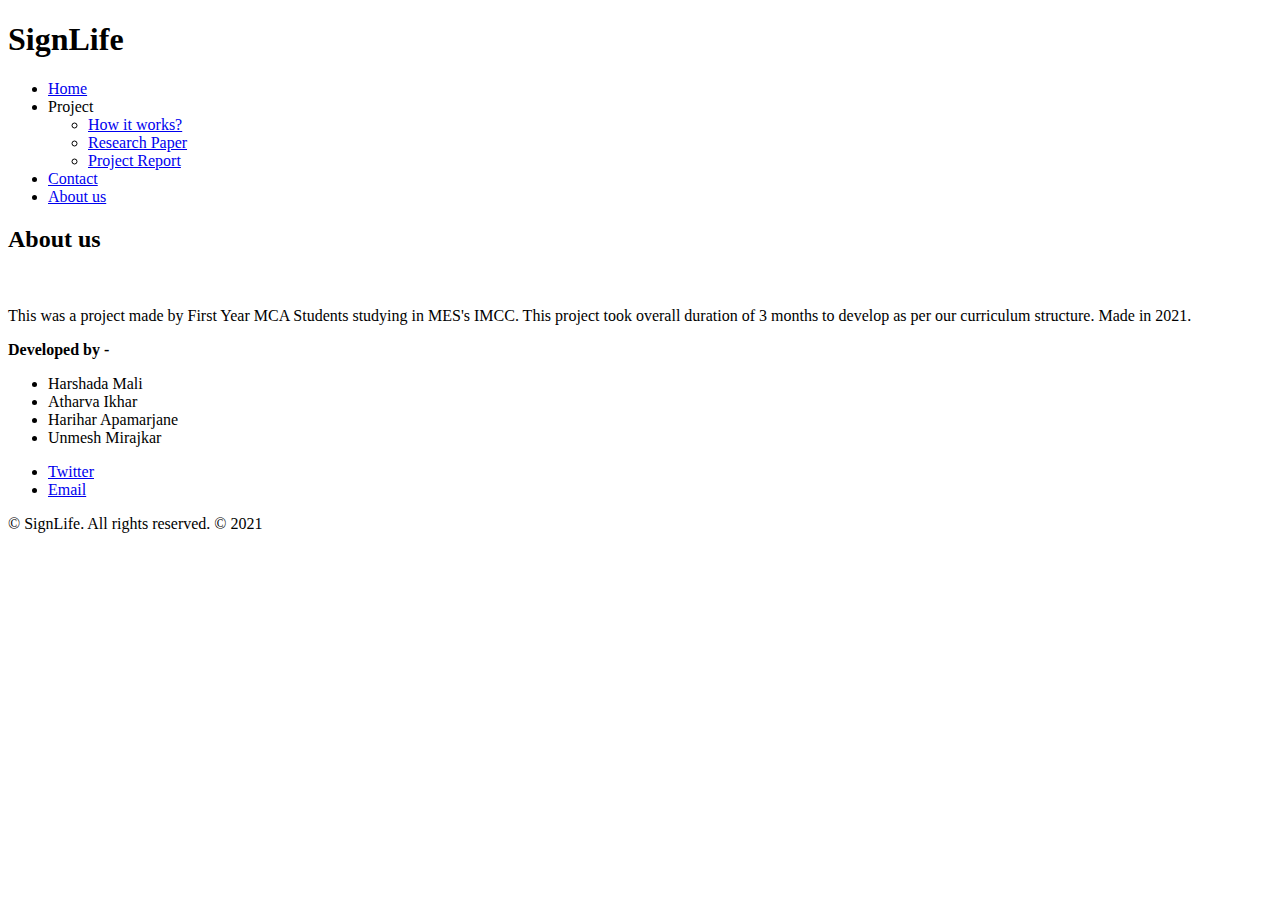
==== about.html @ 0a0d3c33 "Add files via upload" ====
<!DOCTYPE HTML>
<!--
	Folio by Pixelarity
	pixelarity.com @pixelarity
	License: pixelarity.com/license
-->
<html>
	<head>
		<title> </title>
		<meta http-equiv="content-type" content="text/html; charset=utf-8" />
		<meta name="description" content="" />
		<meta name="keywords" content="" />
		<!--[if lte IE 8]><script src="css/ie/html5shiv.js"></script><![endif]-->
		<script src="js/jquery.min.js"></script>
		<script src="js/jquery.dropotron.min.js"></script>
		<script src="js/jquery.slidertron.min.js"></script>
		<script src="js/jquery.poptrox.min.js"></script>
		<script src="js/skel.min.js"></script>
		<script src="js/skel-layers.min.js"></script>
		<script src="js/init.js"></script>
		<noscript>
			<link rel="stylesheet" href="css/skel.css" />
			<link rel="stylesheet" href="css/style.css" />
			<link rel="stylesheet" href="css/style-desktop.css" />
		</noscript>
		<!--[if lte IE 9]><link rel="stylesheet" href="css/ie/v9.css" /><![endif]-->
		<!--[if lte IE 8]><link rel="stylesheet" href="css/ie/v8.css" /><![endif]-->
	</head>
	<body class="generic">

		<!-- Page Wrapper -->
			<div id="wrapper">

				<!-- Header Wrapper -->
					<div id="header-wrapper">
								
						<!-- Header -->
							<div id="header" class="container">
								
								<!-- Logo -->
                                <div id="logo">
                                    <h1><span>Sign</span>Life</h1>
                                </div>
								
								<!-- Nav -->
                                <nav id="nav">
                                    <ul>
                                        <li><a href="index.html">Home</a></li>
                                        <li>
                                            <span>Project</span>
                                            <ul>
                                                <li><a href="coming-soon.html">How it works?</a></li>
												<li><a href="coming-soon.html">Research Paper</a></li>
												<li><a href="coming-soon.html">Project Report</a></li>
                                            </ul>
                                        </li>
                                        <li><a href="contact.html">Contact</a></li>
                                        <li class="active"><a href="about.html">About us</a></li>
                                    </ul>
                                </nav>
							</div>
					</div>
					
				<!-- Main Wrapper -->
					<div id="main-wrapper">
		
						<!-- Main -->
							<div id="main" class="container">
								<div class="row">
								
									<!-- Content -->
										<div id="content" class="12u">
											<header>
												<h2>About us</h2>
											</header>
											<div class="image-shadow"><a href="#" class="image image-full"><img src="images/about-us.png" alt=""></a></div>
											<p>This was a project made by First Year MCA Students studying in MES's IMCC. This project took overall duration of 3 months to develop as per our curriculum structure. Made in 2021.</p>
                                            
                                            <p><b>Developed by -</b></p>
                                            <ul>
                                                <li>Harshada Mali</li>
                                                <li>Atharva Ikhar</li>
                                                <li>Harihar Apamarjane</li>
                                                <li>Unmesh Mirajkar</li>
                                            </ul>
										</div>
										
								</div>
							</div>
		
					</div>
		
				<!-- Footer Wrapper -->
                <div id="footer-wrapper" class="container">
		
                    <!-- Footer -->
                        <div id="footer">
                            <ul class="contact">
                                <li><a href="#" class="fa fa-github"><span>Twitter</span></a></li>
                                <li><a href="mailto:atharva464@gmail.com" class="fa fa-envelope"><span>Email</span></a></li>
                            </ul>
                        </div>
    
                    <!-- Copyright -->
                        <div id="copyright">
                            <span>&copy; SignLife. All rights reserved. &copy; 2021</span>
                        </div>
                </div>
			
			</div>
			
	</body>
</html>
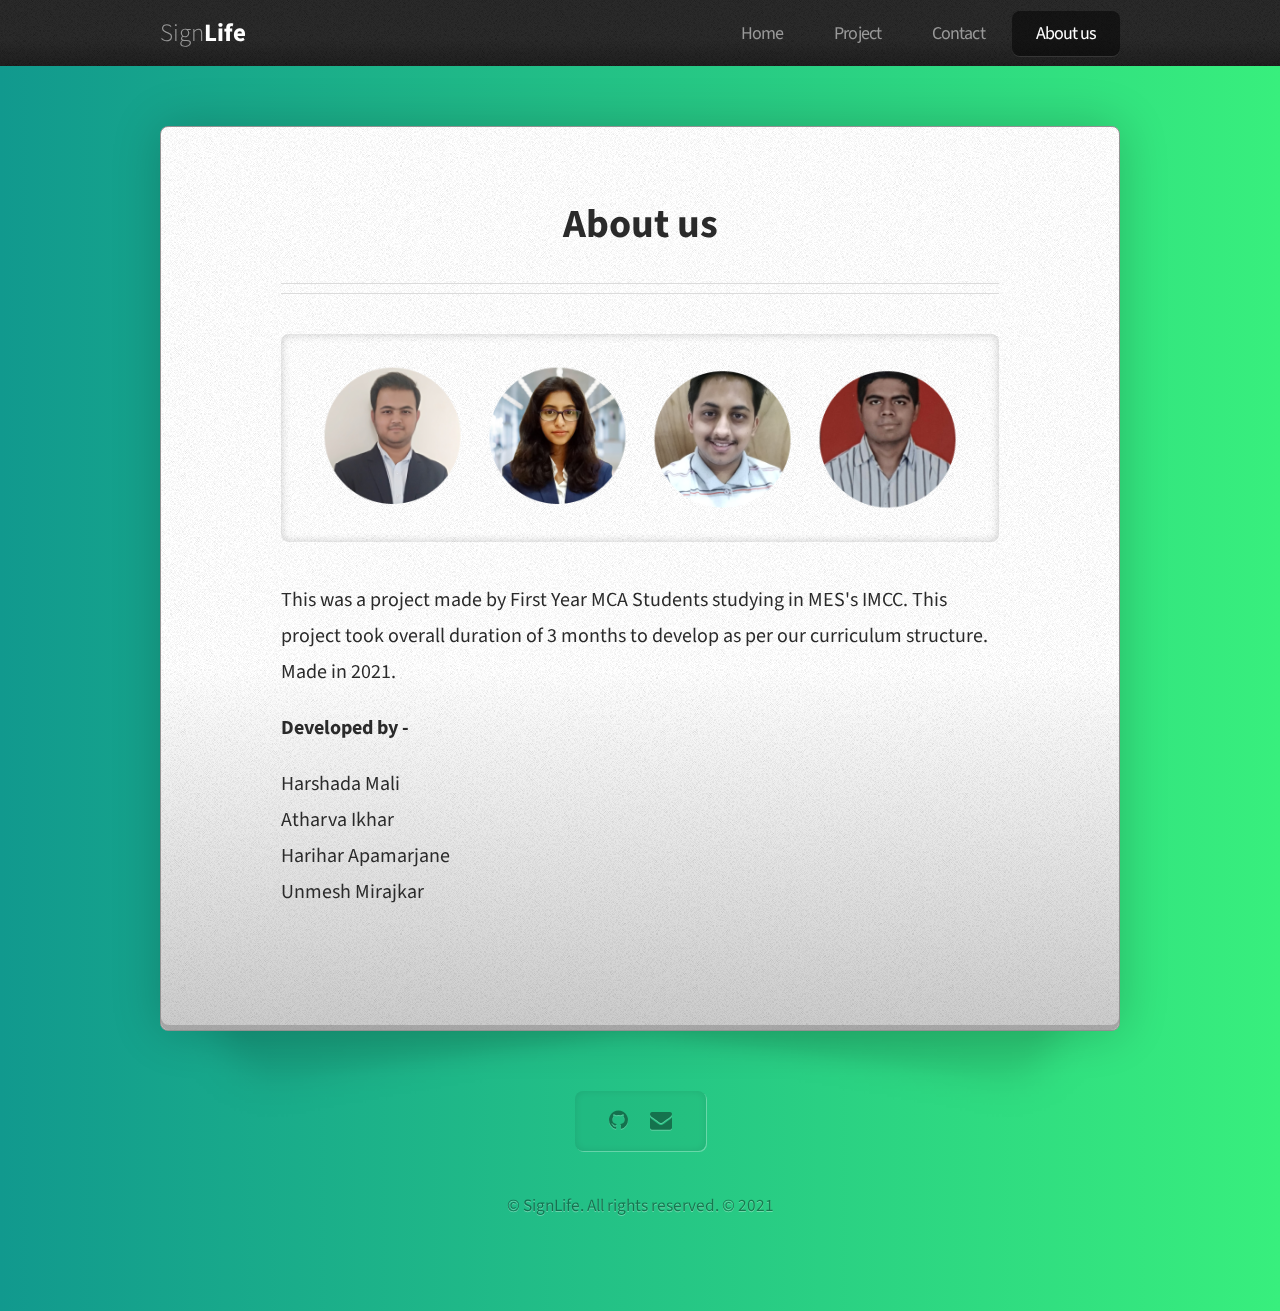
==== commit a0649ab6: "Update about.html" ====
--- a/about.html
+++ b/about.html
@@ -50,7 +50,7 @@
                                             <span>Project</span>
                                             <ul>
                                                 <li><a href="coming-soon.html">How it works?</a></li>
-												<li><a href="coming-soon.html">Research Paper</a></li>
+												<li><a href="https://arxiv.org/pdf/1704.04861.pdf">Research Paper</a></li>
 												<li><a href="coming-soon.html">Project Report</a></li>
                                             </ul>
                                         </li>
@@ -110,4 +110,4 @@
 			</div>
 			
 	</body>
-</html>+</html>
--- a/css/skel.css
+++ b/css/skel.css
@@ -0,0 +1,247 @@
+/* Resets (http://meyerweb.com/eric/tools/css/reset/ | v2.0 | 20110126 | License: none (public domain)) */
+
+	html,body,div,span,applet,object,iframe,h1,h2,h3,h4,h5,h6,p,blockquote,pre,a,abbr,acronym,address,big,cite,code,del,dfn,em,img,ins,kbd,q,s,samp,small,strike,strong,sub,sup,tt,var,b,u,i,center,dl,dt,dd,ol,ul,li,fieldset,form,label,legend,table,caption,tbody,tfoot,thead,tr,th,td,article,aside,canvas,details,embed,figure,figcaption,footer,header,hgroup,menu,nav,output,ruby,section,summary,time,mark,audio,video{margin:0;padding:0;border:0;font-size:100%;font:inherit;vertical-align:baseline;}article,aside,details,figcaption,figure,footer,header,hgroup,menu,nav,section{display:block;}body{line-height:1;}ol,ul{list-style:none;}blockquote,q{quotes:none;}blockquote:before,blockquote:after,q:before,q:after{content:'';content:none;}table{border-collapse:collapse;border-spacing:0;}body{-webkit-text-size-adjust:none}
+
+/* Box Model */
+
+	*, *:before, *:after {
+		-moz-box-sizing: border-box;
+		-webkit-box-sizing: border-box;
+		box-sizing: border-box;
+	}
+
+/* Container */
+
+	.container {
+		margin-left: auto;
+		margin-right: auto;
+		
+		/* width: (containers) */
+		width: 1200px;
+	}
+
+	/* Modifiers */
+
+		/* 125% */
+			.container.\31 25\25 {
+				width: 100%;
+				
+				/* max-width: (containers * 1.25) */
+				max-width: 1500px;
+
+				/* min-width: (containers) */
+				min-width: 1200px;
+			}
+
+		/* 75% */
+			.container.\37 5\25 {
+				
+				/* width: (containers * 0.75) */
+				width: 900px;
+
+			}
+
+		/* 50% */
+			.container.\35 0\25 {
+				
+				/* width: (containers * 0.50) */
+				width: 600px;
+
+			}
+
+		/* 25% */
+			.container.\32 5\25 {
+				
+				/* width: (containers * 0.25) */
+				width: 300px;
+
+			}
+
+/* Grid */
+
+	.row {
+		border-bottom: solid 1px transparent;
+	}
+
+	.row > * {
+		float: left;
+	}
+	
+	.row:after, .row:before {
+		content: '';
+		display: block;
+		clear: both;
+		height: 0;
+	}
+	
+	.row.uniform > * > :first-child {
+		margin-top: 0;
+	}
+	
+	.row.uniform > * > :last-child {
+		margin-bottom: 0;
+	}
+
+	/* Gutters */
+
+		/* Normal */
+		
+			.row > * {
+				/* padding: (gutters.horizontal) 0 0 (gutters.vertical) */
+				padding: 40px 0 0 40px;
+			}
+
+			.row {
+				/* margin: -(gutters.horizontal) 0 -1px -(gutters.vertical) */
+				margin: -40px 0 -1px -40px;
+			}
+			
+			.row.uniform > * {
+				/* padding: (gutters.vertical) 0 0 (gutters.vertical) */
+				padding: 40px 0 0 40px;
+			}
+
+			.row.uniform {
+				/* margin: -(gutters.vertical) 0 -1px -(gutters.vertical) */
+				margin: -40px 0 -1px -40px;
+			}
+			
+		/* 200% */
+		
+			.row.\32 00\25 > * {
+				/* padding: (gutters.horizontal) 0 0 (gutters.vertical) */
+				padding: 80px 0 0 80px;
+			}
+
+			.row.\32 00\25 {
+				/* margin: -(gutters.horizontal) 0 -1px -(gutters.vertical) */
+				margin: -80px 0 -1px -80px;
+			}
+
+			.row.uniform.\32 00\25 > * {
+				/* padding: (gutters.vertical) 0 0 (gutters.vertical) */
+				padding: 80px 0 0 80px;
+			}
+
+			.row.uniform.\32 00\25 {
+				/* margin: -(gutters.vertical) 0 -1px -(gutters.vertical) */
+				margin: -80px 0 -1px -80px;
+			}
+
+		/* 150% */
+		
+			.row.\31 50\25 > * {
+				/* padding: (gutters.horizontal) 0 0 (gutters.vertical) */
+				padding: 60px 0 0 60px;
+			}
+
+			.row.\31 50\25 {
+				/* margin: -(gutters.horizontal) 0 -1px -(gutters.vertical) */
+				margin: -60px 0 -1px -60px;
+			}
+
+			.row.uniform.\31 50\25 > * {
+				/* padding: (gutters.vertical) 0 0 (gutters.vertical) */
+				padding: 60px 0 0 60px;
+			}
+
+			.row.uniform.\31 50\25 {
+				/* margin: -(gutters.vertical) 0 -1px -(gutters.vertical) */
+				margin: -60px 0 -1px -60px;
+			}
+
+		/* 50% */
+		
+			.row.\35 0\25 > * {
+				/* padding: (gutters.horizontal) 0 0 (gutters.vertical) */
+				padding: 20px 0 0 20px;
+			}
+
+			.row.\35 0\25 {
+				/* margin: -(gutters.horizontal) 0 -1px -(gutters.vertical) */
+				margin: -20px 0 -1px -20px;
+			}
+
+			.row.uniform.\35 0\25 > * {
+				/* padding: (gutters.vertical) 0 0 (gutters.vertical) */
+				padding: 20px 0 0 20px;
+			}
+
+			.row.uniform.\35 0\25 {
+				/* margin: -(gutters.vertical) 0 -1px -(gutters.vertical) */
+				margin: -20px 0 -1px -20px;
+			}
+
+		/* 25% */
+		
+			.row.\32 5\25 > * {
+				/* padding: (gutters.horizontal) 0 0 (gutters.vertical) */
+				padding: 10px 0 0 10px;
+			}
+
+			.row.\32 5\25 {
+				/* margin: -(gutters.horizontal) 0 -1px -(gutters.vertical) */
+				margin: -10px 0 -1px -10px;
+			}
+
+			.row.uniform.\32 5\25 > * {
+				/* padding: (gutters.vertical) 0 0 (gutters.vertical) */
+				padding: 10px 0 0 10px;
+			}
+
+			.row.uniform.\32 5\25 {
+				/* margin: -(gutters.vertical) 0 -1px -(gutters.vertical) */
+				margin: -10px 0 -1px -10px;
+			}
+
+		/* 0% */
+		
+			.row.\30 \25 > * {
+				padding: 0;
+			}
+
+			.row.\30 \25 {
+				margin: 0 0 -1px 0;
+			}
+
+	/* Cells */
+
+		.\31 2u, .\31 2u\24, .\31 2u\28 1\29, .\31 2u\24\28 1\29 { width: 100%; clear: none; }
+		.\31 1u, .\31 1u\24, .\31 1u\28 1\29, .\31 1u\24\28 1\29 { width: 91.6666666667%; clear: none; }
+		.\31 0u, .\31 0u\24, .\31 0u\28 1\29, .\31 0u\24\28 1\29 { width: 83.3333333333%; clear: none; }
+		.\39 u, .\39 u\24, .\39 u\28 1\29, .\39 u\24\28 1\29 { width: 75%; clear: none; }
+		.\38 u, .\38 u\24, .\38 u\28 1\29, .\38 u\24\28 1\29 { width: 66.6666666667%; clear: none; }
+		.\37 u, .\37 u\24, .\37 u\28 1\29, .\37 u\24\28 1\29 { width: 58.3333333333%; clear: none; }
+		.\36 u, .\36 u\24, .\36 u\28 1\29, .\36 u\24\28 1\29 { width: 50%; clear: none; }
+		.\35 u, .\35 u\24, .\35 u\28 1\29, .\35 u\24\28 1\29 { width: 41.6666666667%; clear: none; }
+		.\34 u, .\34 u\24, .\34 u\28 1\29, .\34 u\24\28 1\29 { width: 33.3333333333%; clear: none; }
+		.\33 u, .\33 u\24, .\33 u\28 1\29, .\33 u\24\28 1\29 { width: 25%; clear: none; }
+		.\32 u, .\32 u\24, .\32 u\28 1\29, .\32 u\24\28 1\29 { width: 16.6666666667%; clear: none; }
+		.\31 u, .\31 u\24, .\31 u\28 1\29, .\31 u\24\28 1\29 { width: 8.3333333333%; clear: none; }
+
+		.\31 2u\24 + *, .\31 2u\24\28 1\29 + *,
+		.\31 1u\24 + *, .\31 1u\24\28 1\29 + *,
+		.\31 0u\24 + *, .\31 0u\24\28 1\29 + *,
+		.\39 u\24 + *, .\39 u\24\28 1\29 + *,
+		.\38 u\24 + *, .\38 u\24\28 1\29 + *,
+		.\37 u\24 + *, .\37 u\24\28 1\29 + *,
+		.\36 u\24 + *, .\36 u\24\28 1\29 + *,
+		.\35 u\24 + *, .\35 u\24\28 1\29 + *,
+		.\34 u\24 + *, .\34 u\24\28 1\29 + *,
+		.\33 u\24 + *, .\33 u\24\28 1\29 + *,
+		.\32 u\24 + *, .\32 u\24\28 1\29 + *,
+		.\31 u\24  + *,  .\31 u\24\28 1\29 + * {
+			clear: left;
+		}
+			
+		.\-11u { margin-left: 91.6666666667% }
+		.\-10u { margin-left: 83.3333333333% }
+		.\-9u { margin-left: 75% }
+		.\-8u { margin-left: 66.6666666667% }
+		.\-7u { margin-left: 58.3333333333% }
+		.\-6u { margin-left: 50% }
+		.\-5u { margin-left: 41.6666666667% }
+		.\-4u { margin-left: 33.3333333333% }
+		.\-3u { margin-left: 25% }
+		.\-2u { margin-left: 16.6666666667% }
+		.\-1u { margin-left: 8.3333333333% }--- a/css/style.css
+++ b/css/style.css
@@ -0,0 +1,640 @@
+@charset 'UTF-8';
+@import url('http://fonts.googleapis.com/css?family=Source+Sans+Pro:300,400,700,900');
+@import url('font-awesome.min.css');
+
+/*
+	Folio by Pixelarity
+	pixelarity.com @pixelarity
+	License: pixelarity.com/license
+*/
+
+/*********************************************************************************/
+/* Basic                                                                         */
+/*********************************************************************************/
+
+	body
+	{
+		background: linear-gradient(to right, #11998e, #38ef7d);
+	}
+
+	body,input,textarea,select
+	{
+		font-family: 'Source Sans Pro', sans-serif;
+		font-weight: 400;
+		color: #2a2a2a;
+	}
+
+	h1,h2,h3,h4,h5,h6
+	{
+		font-weight: 700;
+	}
+	
+		h1 a, h2 a, h3 a, h4 a, h5 a, h6 a
+		{
+			color: inherit;
+			text-decoration: none;
+		}
+
+	a
+	{
+		color: #28adc9;
+	}
+
+	strong, b
+	{
+		font-weight: 700;
+	}
+	
+	em, i
+	{
+		font-style: italic;
+	}
+	
+	sub
+	{
+		position: relative;
+		top: 0.5em;
+		font-size: 0.8em;
+	}
+	
+	sup
+	{
+		position: relative;
+		top: -0.5em;
+		font-size: 0.8em;
+	}
+	
+	hr
+	{
+		border: 0;
+		border-top: solid 1px #ddd;
+	}
+	
+	blockquote
+	{
+		border-left: solid 0.5em #ddd;
+		padding: 1em 0 1em 2em;
+		font-style: italic;
+	}
+	
+	p, ul, ol, dl, table
+	{
+		margin-bottom: 1em;
+	}
+
+	br.clear
+	{
+		clear: both;
+	}
+
+	/* Sections/Articles */
+	
+		section,
+		article
+		{
+		}
+		
+		section > :last-child,
+		article > :last-child
+		{
+			margin-bottom: 0;
+		}
+
+		section:last-child,
+		article:last-child
+		{
+			margin-bottom: 0;
+		}
+
+	/* Images */
+
+		.image
+		{
+			display: inline-block;
+		}
+		
+			.image img
+			{
+				position: relative;
+				display: block;
+				width: 100%;
+				border-radius: 8px;
+				z-index: -2;
+			}
+
+			.image-full
+			{
+				display: block;
+				width: 100%;
+				margin: 0 0 2em 0;
+			}
+			
+			.image-left
+			{
+				float: left;
+				margin: 0 2em 2em 0;
+			}
+			
+			.image-centered
+			{
+				display: block;
+				margin: 0 0 2em 0;
+			}
+
+				.image-centered img
+				{
+					margin: 0 auto;
+					width: auto;
+				}
+				
+			.image-shadow
+			{
+				border-radius: 8px;
+				box-shadow: inset 0px 0px 10px rgba(0,0,0,0.2);
+			}
+
+	/* Lists */
+
+		ul.contact
+		{
+			display: inline-block;
+			padding: 0em 1.25em;
+			list-style: none;
+			background: rgba(0,0,0,0.03);
+			box-shadow: inset 0px 0px 10px 0px rgba(0,0,0,0.1), 1px 1px 0px 0px rgba(255,255,255,0.3);
+			border-radius: 8px;
+			cursor: default;
+		}
+		
+			ul.contact li
+			{
+				display: inline-block;
+				font-size: 1.1em;
+			}
+			
+			ul.contact li span
+			{
+				display: none;
+				margin: 0;
+				padding: 0;
+			}
+			
+			ul.contact li a
+			{
+				color: #ffffff;
+			}
+			
+			ul.contact li a:before
+			{
+				display: inline-block;
+				line-height: 60px;
+				border-radius: 30px;
+				text-align: center;
+				text-shadow: 0px 1px 0px rgba(255,255,255,.6);
+				color: #000;
+				opacity: 0.4;
+				width: 1.75em;
+				-moz-transition: opacity 0.35s ease-in-out;
+				-webkit-transition: opacity 0.35s ease-in-out;
+				-o-transition: opacity 0.35s ease-in-out;
+				-ms-transition: opacity 0.35s ease-in-out;
+				transition: opacity 0.35s ease-in-out;
+			}
+			
+				ul.contact li a:hover:before
+				{
+					opacity: 0.6;
+				}
+
+	/* Forms */
+
+		form
+		{
+		}
+		
+			form label
+			{
+				display: block;
+			}
+		
+			form .actions
+			{
+				padding-top: 0;
+			}
+		
+			form label
+			{
+				display: block;
+			}
+		
+			form input.text,
+			form select,
+			form textarea
+			{
+				-webkit-appearance: none;
+				display: block;
+				background: #f4f4f4;
+				border: solid 1px #cecece;
+				box-shadow: inset 0px 0px 4px rgba(0,0,0,0.1);
+				border-radius: 0.35em;
+				width: 100%;
+				padding: 0.50em 0.85em;
+				font-family: 'Source Sans Pro', sans-serif;
+				-moz-transition: background-color 0.25s ease-in-out;
+				-webkit-transition: background-color 0.25s ease-in-out;
+				-o-transition: background-color 0.25s ease-in-out;
+				-ms-transition: background-color 0.25s ease-in-out;
+				transition: background-color 0.25s ease-in-out;
+				outline: none;
+				line-height: 1.25em;
+			}
+
+				form input.text:focus,
+				form select:focus,
+				form textarea:focus
+				{
+					background: #fff;
+					box-shadow: inset 0px 0px 4px rgba(0,0,0,0.1), 0px 0px 2px 0px #48cde9;
+				}
+				
+				form textarea
+				{
+					min-height: 12em;
+				}
+
+				form .formerize-placeholder
+				{
+					color: #888888 !important;
+				}
+
+				form ::-webkit-input-placeholder
+				{
+					color: #888888 !important;
+				}
+
+				form :-moz-placeholder
+				{
+					color: #888888 !important;
+				}
+
+				form ::-moz-placeholder
+				{
+					color: #888888 !important;
+				}
+
+				form :-ms-input-placeholder
+				{
+					color: #888888 !important;
+				}
+
+				form ::-moz-focus-inner
+				{
+					border: 0;
+				}
+			
+	/* Tables */
+	
+		table
+		{
+			width: 100%;
+		}
+		
+			table.style1
+			{
+				width: 100%;
+			}
+			
+				table.style1 tbody tr:nth-child(2n+2)
+				{
+					background: #f4f4f4;
+				}
+				
+				table.style1 td
+				{
+					padding: 0.5em 1em 0.5em 1em;
+				}
+				
+				table.style1 th
+				{
+					text-align: left;
+					font-weight: 700;
+					padding: 0.5em 1em 0.5em 1em;
+				}
+			
+				table.style1 thead
+				{
+					background: #444;
+					color: #fff;
+				}
+				
+				table.style1 tfoot
+				{
+					background: #eee;
+				}
+				
+				table.style1 tbody
+				{
+				}
+
+	/* Buttons */
+		
+		.button
+		{
+			position: relative;
+			display: inline-block;
+			color: #fff;
+			text-decoration: none;
+			font-weight: 700;
+			border: 0;
+			outline: 0;
+			cursor: pointer;
+			border-radius: 8px;
+			text-shadow: -1px -1px 0.5px rgba(0,0,0,0.5);
+			overflow: hidden;
+			box-shadow: inset 0px 0px 0px 1px #1495b0, inset 0px 2px 1px 0px rgba(255,255,255,0.75), 0px 4px 0px 0px #0f7b92;
+			background: #38bdd9;
+			background-image: -moz-linear-gradient(top, rgba(56,189,217,0), #1194b0);
+			background-image: -webkit-linear-gradient(top, rgba(56,189,217,0), #1194b0);
+			background-image: -o-linear-gradient(top, rgba(56,189,217,0), #1194b0);
+			background-image: -ms-linear-gradient(top, rgba(56,189,217,0), #1194b0);
+			background-image: linear-gradient(top, rgba(56,189,217,0), #1194b0);
+			-moz-transition: background-color .25s ease-in-out;
+			-webkit-transition: background-color .25s ease-in-out;
+			-o-transition: background-color .25s ease-in-out;
+			-ms-transition: background-color .25s ease-in-out;
+			transition: background-color .25s ease-in-out;
+		}
+
+			.button:before
+			{
+				content: '';
+				display: block;
+				position: absolute;
+				left: 0;
+				top: 0;
+				width: 100%;
+				height: 100%;
+				opacity: 0.35;
+			}
+			
+			.button:hover
+			{
+				background-color: #48cde9;
+			}
+			
+			.button:active
+			{
+				top: 2px;
+				box-shadow: inset 0px 0px 0px 1px #1495b0, inset 0px 2px 1px 0px rgba(255,255,255,0.75), 0px 2px 0px 0px #0f7b92;
+			}
+
+	header
+	{
+		border-bottom: solid 1px #dbdbdb;
+		text-align: center;
+	}
+	
+		header:after
+		{
+			content: '';
+			display: block;
+			border-top: solid 1px #dbdbdb;
+			height: 10px;
+		}
+		
+		header h2
+		{
+			font-weight: 700;
+		}
+	
+	.actions
+	{
+		text-align: center;
+	}
+
+/*********************************************************************************/
+/* Icons                                                                         */
+/*********************************************************************************/
+
+	.fa
+	{
+		text-decoration: none;
+	}
+
+		.fa:before
+		{
+			display: inline-block;
+			font-family: FontAwesome;
+			font-style: normal;
+			font-weight: normal;
+			line-height: 1;
+			-webkit-font-smoothing: antialiased;
+			-moz-osx-font-smoothing: grayscale;
+		}
+
+/*********************************************************************************/
+/* Wrappers                                                                      */
+/*********************************************************************************/
+
+	#header-wrapper
+	{
+		position: relative;
+		background: #2a2a2a;
+		background-image: -moz-linear-gradient(top, rgba(0,0,0,0) 60%, rgba(0,0,0,0.25));
+		background-image: -webkit-linear-gradient(top, rgba(0,0,0,0) 60%, rgba(0,0,0,0.25));
+		background-image: -o-linear-gradient(top, rgba(0,0,0,0) 60%, rgba(0,0,0,0.25));
+		background-image: -ms-linear-gradient(top, rgba(0,0,0,0) 60%, rgba(0,0,0,0.25));
+		background-image: linear-gradient(top, rgba(0,0,0,0) 60%, rgba(0,0,0,0.25));
+	}
+	
+		#header-wrapper:before
+		{
+			content: '';
+			position: absolute;
+			top: 0;
+			left: 0;
+			width: 100%;
+			height: 100%;
+			background-image: url('images/overlay.png');
+		}
+
+	#banner-wrapper
+	{
+		position: relative;
+		background: #333;
+		color: #fff;
+	}
+	
+	#features-wrapper
+	{
+		position: relative;
+	}
+	
+	#main-wrapper
+	{
+		position: relative;
+	}
+	
+	#footer-wrapper
+	{
+		position: relative;
+		background: url('images/bg03.png') no-repeat center top;
+		background-size: 100% 100%;
+	}
+	
+/*********************************************************************************/
+/* Main                                                                          */
+/*********************************************************************************/
+
+	#main 
+	{
+		position: relative;
+		overflow: hidden;
+		background: #FFF;
+		background: -moz-linear-gradient(top, rgba(255, 255, 255,1) 60%, #cbcbcb 100%);
+		background: -webkit-linear-gradient(top, rgba(255, 255, 255,1) 60%, #cbcbcb 100%);
+		background: -o-linear-gradient(top, rgba(255, 255, 255,1) 60%, #cbcbcb 100%);
+		background: -ms-linear-gradient(top, rgba(255, 255, 255,1) 60%, #cbcbcb 100%);
+		background: linear-gradient(top, rgba(255, 255, 255,1) 60%, #cbcbcb 100%);
+		border: 1px solid #929292;
+		border-radius: 8px;
+		box-shadow: 0px 0px 50px 0px rgba(0, 0, 0, 0.2);
+	}
+	
+		#main:before
+		{
+			content: '';
+			position: absolute;
+			top: 0;
+			left: 0;
+			width: 100%;
+			height: 100%;
+			background-image: url('images/overlay.png');
+			border-radius: 8px;
+			box-shadow: inset 0px -5px 0px 0px rgba(0,0,0,0.5);
+			opacity: 0.35;
+		}
+
+/*********************************************************************************/
+/* Content                                                                       */
+/*********************************************************************************/
+
+	#content
+	{
+		position: relative;
+		z-index: 2;
+	}
+
+/*********************************************************************************/
+/* Footer                                                                        */
+/*********************************************************************************/
+
+	#footer
+	{
+		position: relative;
+		text-align: center;
+	}
+
+/*********************************************************************************/
+/* Copyright                                                                     */
+/*********************************************************************************/
+
+	#copyright 
+	{
+		position: relative;
+		text-align: center;
+		text-shadow: 0px 1px 0px rgba(255,255,255,.8);
+	}
+	
+		#copyright span
+		{
+			color: #000;
+			opacity: .4;
+		}
+
+/*********************************************************************************/
+/* Portfolio                                                                     */
+/*********************************************************************************/
+
+	#portfolio
+	{
+		position: relative;
+		z-index: 2;
+	}
+
+/*********************************************************************************/
+/* Contact                                                                       */
+/*********************************************************************************/
+
+	#contact
+	{
+		position: relative;
+		z-index: 2;
+	}
+
+/*********************************************************************************/
+/* Slider                                                                        */
+/*********************************************************************************/
+
+	#slider
+	{
+		position: relative;
+		margin: 0 auto;
+		background: #2D2D2D;
+		border-radius: 8px;
+	}
+	
+		#slider .viewer
+		{
+			margin: 0 auto;
+			overflow: hidden;
+		}
+	
+			#slider .viewer .reel
+			{
+				display: none;
+			}
+	
+			#slider .viewer .reel .slide
+			{
+				position: relative;
+			}
+	
+				#slider .viewer .reel .slide img
+				{
+					width: 100%;
+					border-radius: 8px;
+				}
+	
+		#slider .indicator
+		{
+			position: absolute;
+			left: 0;
+			width: 100%;
+			height: 2em;
+			z-index: 3;
+			cursor: default;
+		}
+	
+			#slider .indicator ul
+			{
+				list-style: none;
+				padding: 0;
+				margin: 0;
+				text-align: center;
+			}
+	
+				#slider .indicator ul li
+				{
+					display: inline-block;
+					width: 0.75em;
+					height: 0.75em;
+					text-indent: -9999px;
+					background-color: rgba(255,255,255,.5);
+					border-radius: 0.75em;
+				}
+	
+				#slider .indicator ul li.active
+				{
+					background-color: rgba(255,255,255,.9);
+				}--- a/css/style-desktop.css
+++ b/css/style-desktop.css
@@ -0,0 +1,353 @@
+/*
+	Folio by Pixelarity
+	pixelarity.com @pixelarity
+	License: pixelarity.com/license
+*/
+
+/*********************************************************************************/
+/* Basic                                                                         */
+/*********************************************************************************/
+
+	body,input,textarea,select
+	{
+		line-height: 1.8em;
+		font-size: 15pt;
+	}
+
+	header
+	{
+		margin: 0 0 2em 0;
+	}
+	
+		header h2
+		{
+			margin: 0 0 1em 0;
+			font-size: 2em;
+		}
+
+	.button
+	{
+		padding: 0 2.5em 0 2.5em;
+		font-size: 1.2em;
+		line-height: 3.25em;
+	}
+
+/*********************************************************************************/
+/* Wrappers                                                                      */
+/*********************************************************************************/
+
+	#header-wrapper
+	{
+		padding: 0.75em 0 0.75em 0;
+	}
+	
+	#main-wrapper
+	{
+		padding: 3em 0em 0em 0em;
+	}
+	
+	#footer-wrapper
+	{
+		padding: 3em 0 0 0;
+	}
+
+/*********************************************************************************/
+/* Header                                                                        */
+/*********************************************************************************/
+
+	#header
+	{
+		position: relative;
+		z-index: 10;
+	}
+
+/*********************************************************************************/
+/* Logo                                                                          */
+/*********************************************************************************/
+
+	#logo
+	{
+		z-index: 1;
+	}
+	
+		#logo h1
+		{
+			cursor: default;
+			display: block;
+			font-size: 1.25em;
+			font-weight: 700;
+			color: #FFF;
+		}
+		
+			#logo h1 span
+			{
+				font-weight: 300;
+				color: #999;
+			}
+		
+/*********************************************************************************/
+/* Nav                                                                           */
+/*********************************************************************************/
+
+	#nav
+	{
+		position: absolute;
+		top: 0;
+		right: 0;
+		cursor: default;
+	}
+
+		#nav > ul
+		{
+			margin: 0;
+		}
+
+			#nav > ul > li > ul
+			{
+				display: none;
+			}
+		
+			#nav > ul > li
+			{
+				display: inline-block;
+			}
+			
+				#nav > ul > li > span,
+				#nav > ul > li > a
+				{
+					text-decoration: none;
+					outline: 0;
+					border: solid 1px rgba(255,255,255,0);
+					border-radius: 8px;
+					padding: 0.5em 1.25em 0.5em 1.25em;
+					letter-spacing: -0.05em;
+					font-family: 'Source Sans Pro', sans-serif;
+					font-size: 0.90em;
+					color: #999;
+					-moz-transition: color 0.35s ease-in-out;
+					-webkit-transition: color 0.35s ease-in-out;
+					-o-transition: color 0.35s ease-in-out;
+					-ms-transition: color 0.35s ease-in-out;
+					transition: color 0.35s ease-in-out;
+				}
+
+					#nav > ul > li:hover > span,
+					#nav > ul > li:hover > a
+					{
+						color: #fff;
+					}
+
+			#nav > ul > li.active > span,
+			#nav > ul > li.active > a
+			{
+				background: rgba(0,0,0,0.5);
+				box-shadow: 0px 1px 0px 0px #363636;
+				color: #fff;
+			}
+
+			#nav > ul > li:first-child
+			{
+				margin-left: 0;
+			}
+
+			#nav > ul > li.break
+			{
+				margin-left: 20em;
+			}
+			
+	.dropotron
+	{
+		background: #222;
+		background: rgba(28,28,28,0.95);
+		background-image: url('images/overlay.png');
+		border-radius: 8px;
+		padding: 1.25em;
+		min-width: 12em;
+		line-height: 2em;
+		border: solid 1px #282828;
+		box-shadow: 0 0.5em 1em 0 rgba(0,0,0,0.5);
+	}
+	
+		.dropotron.level-0
+		{
+			font-size: 0.8em;
+			margin-top: 0.8em;
+			border-top-left-radius: 0;
+			border-top-right-radius: 0;
+			border-top: 0;
+		}
+		
+		.dropotron a,
+		.dropotron span
+		{
+			color: #999;
+			text-decoration: none;
+			-moz-transition: color 0.35s ease-in-out;
+			-webkit-transition: color 0.35s ease-in-out;
+			-o-transition: color 0.35s ease-in-out;
+			-ms-transition: color 0.35s ease-in-out;
+			transition: color 0.35s ease-in-out;
+		}
+
+		.dropotron li:hover > a,
+		.dropotron li:hover > span
+		{
+			color: #fff;
+		}
+
+/*********************************************************************************/
+/* Main                                                                          */
+/*********************************************************************************/
+
+	#main
+	{
+		padding: 4em 6em 5em 6em;
+	}
+	
+	.homepage #main
+	{
+		padding: 1.5em 0 3em 0;
+	}
+
+/*********************************************************************************/
+/* Copyright                                                                     */
+/*********************************************************************************/
+
+	#copyright 
+	{
+		padding: 1em 0em 5em 0em;
+		font-size: 13pt;
+	}
+
+/*********************************************************************************/
+/* Slider                                                                        */
+/*********************************************************************************/
+
+	#slider
+	{
+		width: 896px;
+		height: 463px;
+		margin-bottom: 3em;
+		cursor: default;
+	}
+	
+		#slider .caption-line
+		{
+			position: absolute;
+			width: 100%;
+			top: 5em;
+			left: 0;
+			padding: 1.25em 3em 1.25em 3em;
+			line-height: 1.5em;
+			background: #1a1a1a;
+			background: rgba(24,24,24,0.85);
+			text-align: center;
+			font-weight: normal;
+			color: #ffffff;
+			font-weight: 300;
+			font-size: 1.5em;
+			z-index: 20;
+		}
+
+		#slider .indicator
+		{
+			bottom: 0;
+		}
+	
+			#slider .indicator ul
+			{
+			}
+	
+				#slider .indicator ul li
+				{
+					margin: 0 4px 0 4px;
+				}
+
+		#slider .viewer
+		{
+			width: 896px;
+			height: 463px;
+		}
+	
+			#slider .viewer .reel
+			{
+			}
+	
+			#slider .viewer .reel .slide
+			{
+			}
+	
+				#slider .viewer .reel .slide img
+				{
+					width: 896px;
+					height: 463px;
+				}
+				
+/*********************************************************************************/
+/* Poptrox                                                                       */
+/*********************************************************************************/
+
+	.poptrox-popup
+	{
+		-moz-box-sizing: content-box;
+		-webkit-box-sizing: content-box;
+		-o-box-sizing: content-box;
+		-ms-box-sizing: content-box;
+		box-sizing: content-box;
+		border-radius: 8px;
+		background: #fff;
+		padding: 0.5em;
+		box-shadow: 0 1em 2em 0.5em rgba(0,0,0,0.25);
+		border: 1px solid #444;
+	}
+	
+		.poptrox-popup .loader
+		{
+			width: 48px;
+			height: 48px;
+			position: absolute;
+			left: 50%;
+			top: 50%;
+			margin-left: -24px;
+			margin-top: -24px;
+			background: url('images/loader.gif');
+		}
+	
+		.poptrox-popup .closer
+		{
+			position: absolute;
+			display: block;
+			right: 0.7em;
+			top: 0.7em;
+			border-radius: 1.25em;
+			text-align: center;
+			font-size: 1.5em;
+			background: rgba(128,128,128,0.25);
+			color: #fff;
+			border: solid 2px #fff;
+			-moz-transition: background-color 0.35s ease-in-out;
+			-webkit-transition: background-color 0.35s ease-in-out;
+			-o-transition: background-color 0.35s ease-in-out;
+			-ms-transition: background-color 0.35s ease-in-out;
+			transition: background-color 0.35s ease-in-out;
+		}
+
+			.poptrox-popup .closer:before
+			{
+				font-family: FontAwesome;
+				font-style: normal;
+				font-weight: normal;
+				font-size: 16px;
+				-webkit-font-smoothing: antialiased;
+				-moz-osx-font-smoothing: grayscale;
+				content: '\f00d';
+				display: block;
+				width: 2em;
+				height: 2em;
+				line-height: 2em;
+			}
+		
+			.poptrox-popup .closer:hover
+			{
+				background: rgba(255,255,255,0.35);
+			}--- a/css/ie/v9.css
+++ b/css/ie/v9.css
@@ -0,0 +1,10 @@
+/*
+	Folio by Pixelarity
+	pixelarity.com @pixelarity
+	License: pixelarity.com/license
+*/
+
+.button
+{
+	box-shadow: inset 0px 0px 0px 1px #1495b0, inset 0px 2px 1px 0px rgba(255,255,255,0.75), 0px 4px 0px 0px #2f9bb2;
+}--- a/css/ie/v8.css
+++ b/css/ie/v8.css
@@ -0,0 +1,12 @@
+/*
+	Folio by Pixelarity
+	pixelarity.com @pixelarity
+	License: pixelarity.com/license
+*/
+
+body:after,
+.button:before,
+#main:before
+{
+	display: none;
+}